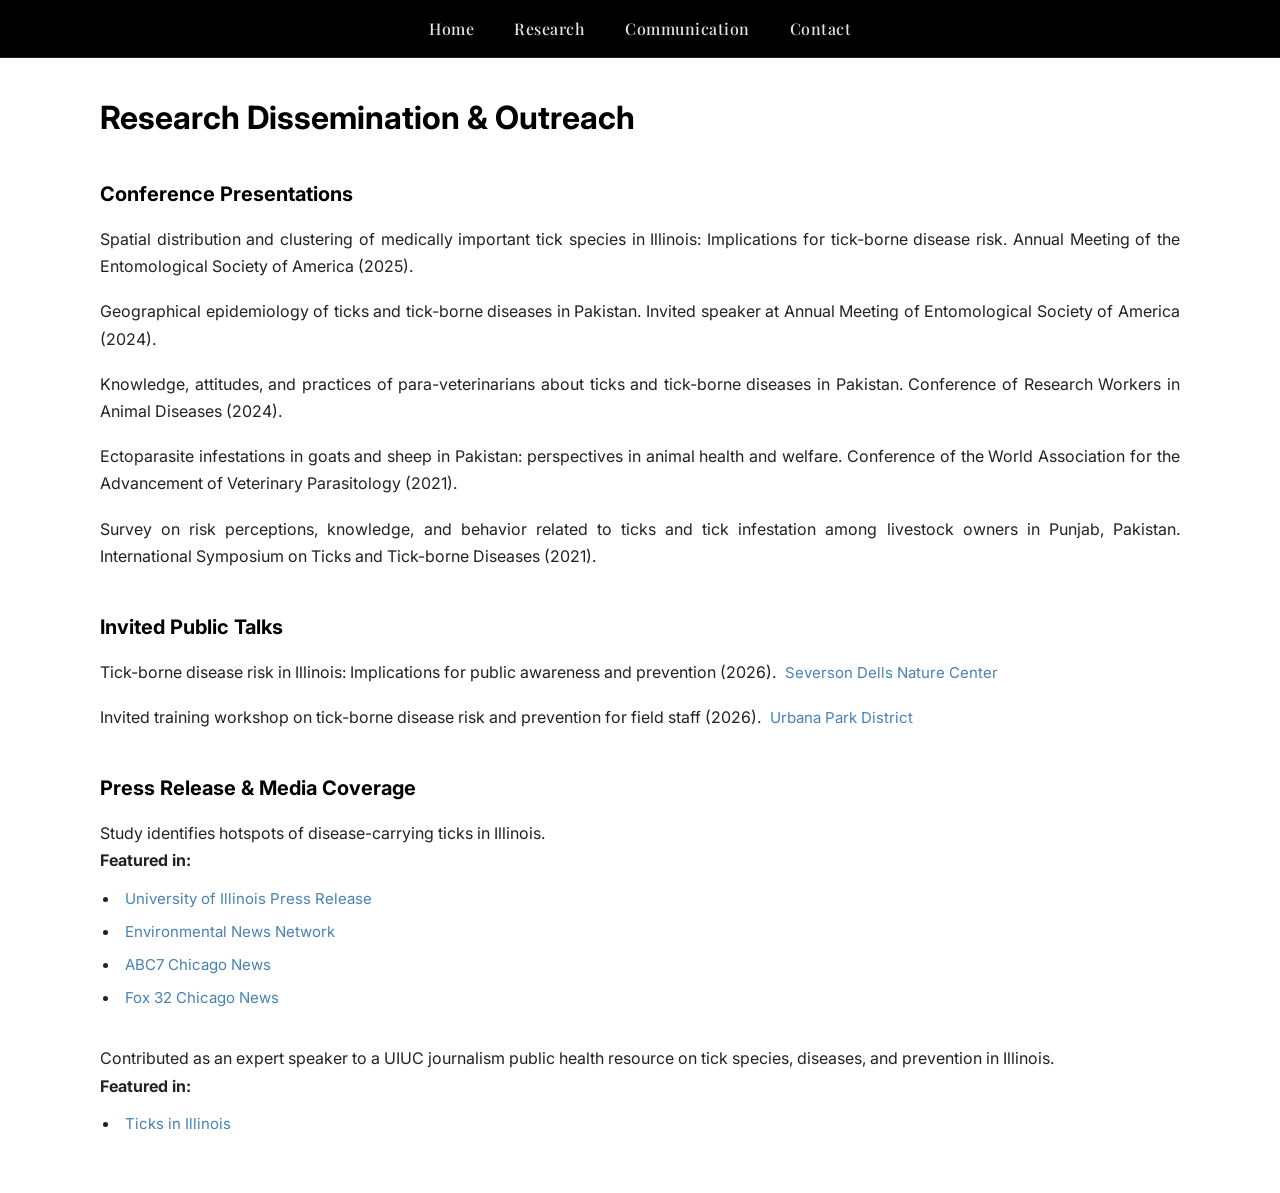
==== communication.html @ c986d8f0 "Add files via upload" ====
<!DOCTYPE html>
<html lang="en">
<head>
  <meta charset="UTF-8">
  <meta name="viewport" content="width=device-width, initial-scale=1.0">
  <title>Communication - Abrar Hussain</title>

  <link rel="stylesheet" href="style.css">

  <!-- Inter Font -->
  <link href="https://fonts.googleapis.com/css2?family=Inter:wght@300;400;600;700&display=swap" rel="stylesheet">
  
  
  <!-- Google tag (gtag.js) -->
<script async src="https://www.googletagmanager.com/gtag/js?id=G-HXXHR2ET06"></script>
<script>
  window.dataLayer = window.dataLayer || [];
  function gtag(){dataLayer.push(arguments);}
  gtag('js', new Date());

  gtag('config', 'G-HXXHR2ET06');
</script>

</head>

<body>

<header>
  <nav>
    <a href="index.html">Home</a>
    <a href="research.html">Research</a>
    <a href="communication.html">Communication</a>
    <a href="contact.html">Contact</a>
  </nav>
</header>

<main class="content-page communication-page">

 <h1>Research Dissemination & Outreach</h1> 

  <!-- CONFERENCE PRESENTATIONS -->
  <h2>Conference Presentations</h2>

  <div class="paper-list">

    <div class="paper-item">
      <p>
        Spatial distribution and clustering of medically important tick species in Illinois: Implications for tick-borne disease risk. 
        Annual Meeting of the Entomological Society of America (2025).
      </p>
    </div>

    <div class="paper-item">
      <p>
        Geographical epidemiology of ticks and tick-borne diseases in Pakistan. 
        Invited speaker at Annual Meeting of Entomological Society of America (2024).
      </p>
    </div>

    <div class="paper-item">
      <p>
        Knowledge, attitudes, and practices of para-veterinarians about ticks and tick-borne diseases in Pakistan. 
        Conference of Research Workers in Animal Diseases (2024).
      </p>
    </div>

    <div class="paper-item">
      <p>
        Ectoparasite infestations in goats and sheep in Pakistan: perspectives in animal health and welfare. 
        Conference of the World Association for the Advancement of Veterinary Parasitology (2021).
      </p>
    </div>

    <div class="paper-item">
      <p>
        Survey on risk perceptions, knowledge, and behavior related to ticks and tick infestation among livestock owners in Punjab, Pakistan. 
        International Symposium on Ticks and Tick-borne Diseases (2021).
      </p>
    </div>

  </div>

<!-- INVITED PUBLIC TALKS -->
<h2>Invited Public Talks</h2>
<div class="paper-list">
  <div class="paper-item">
    <p>
      Tick-borne disease risk in Illinois: Implications for public awareness and prevention (2026). 
      <a href="https://www.seversondells.com" target="_blank">Severson Dells Nature Center</a> 
    </p>
  </div>
  <div class="paper-item">
    <p>
      Invited training workshop on tick-borne disease risk and prevention for field staff (2026). 
      <a href="https://www.urbanaparks.org" target="_blank">Urbana Park District</a>
    </p>
  </div>
</div>

 <!-- PRESS RELEASE & MEDIA -->
  <h2>Press Release & Media Coverage</h2>
  <div class="paper-list">
    <div class="paper-item">
      <p>
        Study identifies hotspots of disease-carrying ticks in Illinois.
      </p>
      <p><strong>Featured in:</strong></p>
      <ul class="media-list">
        <li>
          <a href="https://news.illinois.edu/study-identifies-hotspots-of-disease-carrying-ticks-in-illinois" target="_blank">
            University of Illinois Press Release
          </a>
        </li>
        <li>
          <a href="https://www.enn.com/articles/77183-study-identifies-hotspots-of-disease-carrying-ticks-in-illinois" target="_blank">
            Environmental News Network
          </a>
        </li>
        <li>
          <a href="https://abc7chicago.com/videoClip/17867381" target="_blank">
            ABC7 Chicago News
          </a>
        </li>
        <li>
          <a href="https://www.fox32chicago.com/video/1712521" target="_blank">
            Fox 32 Chicago News
          </a>
        </li>
      </ul>
    </div>

    <div class="paper-item">
      <p>
     Contributed as an expert speaker to a UIUC journalism public health resource on tick species, diseases, and prevention in Illinois.     
     </p>
      <p><strong>Featured in:</strong></p>
      <ul class="media-list">
        <li>
          <a href="https://ticksinillinois.web.illinois.edu/" target="_blank">
            Ticks in Illinois
          </a>
        </li>
      </ul>
    </div>

  </div>
</main>
</body>
</html>
---- style.css ----
@import url('https://fonts.googleapis.com/css2?family=Playfair+Display:wght@500;600&display=swap');


body {
  font-family: 'Inter', sans-serif;  
    margin: 0;
  background-color: white;
  color: #222;

  -webkit-font-smoothing: antialiased;
  -moz-osx-font-smoothing: grayscale;
}

/* HEADER */
header {
  background-color: #000;  
  padding: 18px 0;
  border-bottom: 1px solid #222;   
  
}

nav {
  text-align: center;
}

nav a {
  font-family: 'Playfair Display', serif;
  font-size: 16px;
  font-weight: 500;
  letter-spacing: 0.5px;
  text-transform: none;
  color: #e5e5e5;   
  text-decoration: none;
  margin: 0 18px;
}


nav a:hover {
  color: #ffffff;
  border-bottom: 2px solid #bbbbbb;
  padding-bottom: 4px;
}



/* MAIN LAYOUT */
.home-layout {
  max-width: 1100px;
  margin: 0 auto;
  padding: 40px 30px;
  display: flex;
  gap: 60px;
  align-items: flex-start;
}

/* LEFT SIDE */
.sidebar {
  width: 220px;
}

.profile-photo {
  width: 180px;   
  height: auto;
  display: block;
  margin-bottom: 25px;
}

/* LINKS */
.link-group {
  display: flex;
  flex-direction: column;
  gap: 18px;
}

.icon-row {
  display: flex;
  align-items: center;
  gap: 10px;
}

.icon {
  width: 20px;
  height: 20px;
}

.text-link {
  color: #222;
  text-decoration: none;
  font-size: 14px;
}

.text-link:hover {
  color: #4682b4;
  text-decoration: underline;
}

/* RIGHT SIDE */
.main-content {
  flex: 1;
}

.main-content h1 {
  font-size: 50px;
  font-weight: 700;
  margin: 0;
  color: #000;
  letter-spacing: -0.5px;   
}

.subtitle {
  font-size: 20px;
  margin-top: 12px;
  margin-bottom: 40px;
  color: #555;
  font-weight: 400;
}

.intro-text {
  margin-top: 10px;
  margin-bottom: 25px;
}

.intro-text p {
  font-size: 16px;
  line-height: 1.75;   
  max-width: 650px;
  margin: 0;
}

/* RESEARCH INTERESTS */
.research-interests {
  margin-top: 80px;
}

.research-interests h2 {
  font-size: 30px;    
  font-weight: 700;
  margin-bottom: 15px;
  color: #000;
}

.research-interests ul {
  padding-left: 20px;
  margin: 0;
}

.research-interests li {
  font-size: 16px;
  margin-bottom: 8px;
}

/* AFFILIATION SECTION */
.affiliation {
  margin-top: 160px;  
  display: flex;
  align-items: center;
  gap: 6px;            
  margin-left: -20px;  
}

.affiliation-icon {
  width: 90px;         
  height: 90px;
  display: block;
}

.affiliation-text p {
  margin: 2px 0;
  font-size: 18px;
  color: #444;
}

/* MOBILE */
@media (max-width: 900px) {
  .home-layout {
    flex-direction: column;
  }

  .profile-photo {
    width: 180px;
  }

  .main-content h1 {
    font-size: 40px;
  }

  .subtitle {
    font-size: 18px;
  }

  .intro-text p {
    font-size: 15px;
  }
}













/* RESEARCH PAGE */
.content-page {
  max-width: 1100px;
  margin: 0 auto;
  padding: 40px 100px;  
  font-family: 'Inter', sans-serif;
}


.content-page h1 {
  font-size: 40px;
  font-weight: 700;
  margin: 0 0 30px 0;
  color: #000;
}

.content-page h2 {
  font-size: 20px;
  font-weight: 700;
  margin-top: 60px;     
  margin-bottom: 20px;
}


.paper-list {
  display: flex;
  flex-direction: column;
  gap: 18px;
}

.paper-item p {
  font-size: 16px;
  line-height: 1.7;
  margin: 0;
  color: #222;
  text-align: justify;
  text-justify: inter-word;
}

.paper-item em {
  font-style: italic;
}

.paper-item a {
  color: #4682b4;
  text-decoration: none;
  font-size: 15px;
  margin-left: 5px;
}

.paper-item a:hover {
  text-decoration: underline;
}







/* COMMUNICATION PAGE (separate control) */
.communication-page h1 {
  font-size: 32px;
  font-weight: 700;
  margin: 0 0 30px 0;
  color: #000;
}

.communication-page h2 {
  font-size: 20px;
  font-weight: 700;
  margin-top: 45px;
  margin-bottom: 20px;
  color: #000;
}

.communication-page p,
.communication-page li {
  font-size: 16px;
  line-height: 1.7;   
  color: #222;
}

.communication-page .paper-item p {
  text-align: justify;
  text-justify: inter-word;
  margin: 0;
}

.communication-page .paper-list {
  display: flex;
  flex-direction: column;
  gap: 18px;   /* same as research */
}

.communication-page .media-list {
  margin-top: 10px;
  padding-left: 20px;
}

.communication-page .media-list li {
  margin-bottom: 6px;
}

.communication-page .media-list a {
  color: #4682b4;
  text-decoration: none;
}

.communication-page .media-list a:hover {
  text-decoration: underline;
}









/* CONTACT PAGE */
.contact-page h1 {
  font-size: 32px;
  font-weight: 700;
  margin-bottom: 30px;
  font-family: 'Inter', sans-serif;
}

.contact-layout {
  display: flex;
  gap: 80px;
  align-items: flex-start;
}

.contact-form-section {
  flex: 1;
  max-width: 420px;
}

.required-note {
  font-size: 14px;
  color: #555;
  margin-bottom: 25px;
  font-style: italic;
}

.required-note span,
.contact-form label span {
  color: red;
}

.contact-form {
  display: flex;
  flex-direction: column;
}

.contact-form label {
  font-size: 16px;
  margin-bottom: 8px;
}

.name-row {
  display: flex;
  gap: 20px;
  margin-bottom: 25px;
}

.contact-form input,
.contact-form textarea {
  font-family: 'Inter', sans-serif;
  font-size: 15px;
  padding: 10px;
  border: 1px solid #bbb;
  margin-bottom: 25px;
  width: 100%;
  box-sizing: border-box;
}

.contact-form textarea {
  resize: vertical;
  min-height: 150px;
}

.contact-form button {
  width: 110px;
  padding: 12px;
  background-color: #2f3e56;
  color: white;
  border: none;
  text-transform: uppercase;
  font-size: 14px;
  font-weight: 700;
  cursor: pointer;
}

.contact-form button:hover {
  background-color: #4682b4;
}

.contact-map-section {
  flex: 1;
  max-width: 400px;
  margin-top: 80px;  
}

.contact-map {
  width: 100%;
  height: 400px;
  border: none;
}

/* MOBILE */
@media (max-width: 900px) {
  .contact-layout {
    flex-direction: column;
  }

  .name-row {
    flex-direction: column;
  }
}
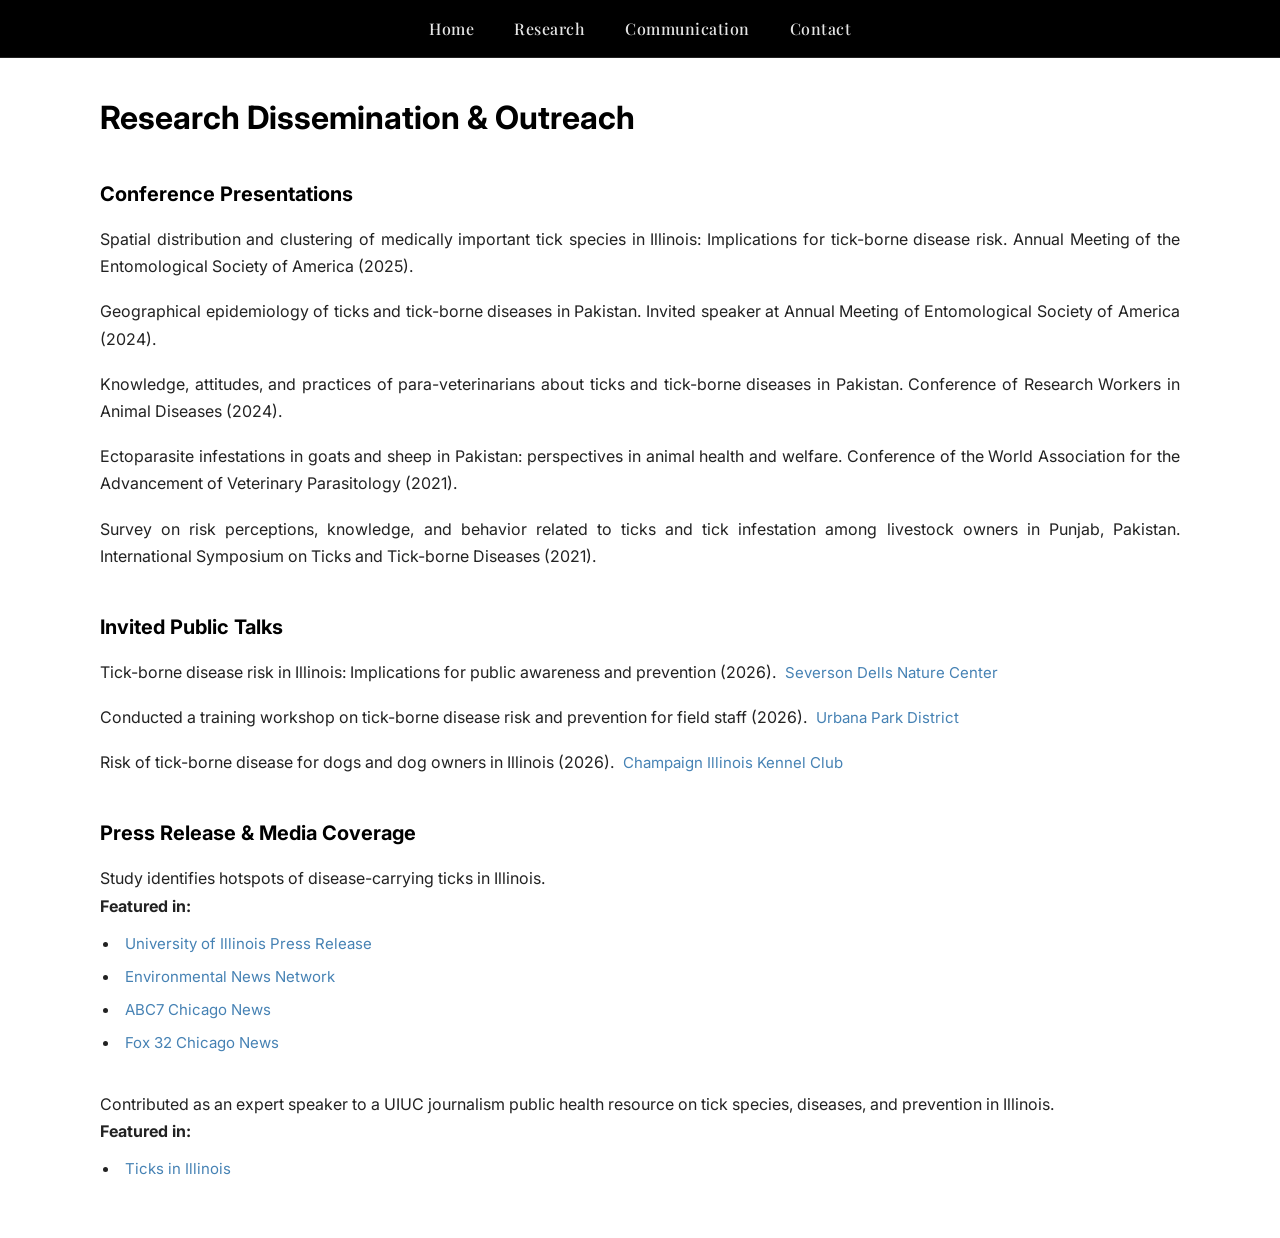
==== commit 0f25a86b: "Add files via upload" ====
--- a/communication.html
+++ b/communication.html
@@ -91,8 +91,14 @@
   </div>
   <div class="paper-item">
     <p>
-      Invited training workshop on tick-borne disease risk and prevention for field staff (2026). 
+      Conducted a training workshop on tick-borne disease risk and prevention for field staff (2026). 
       <a href="https://www.urbanaparks.org" target="_blank">Urbana Park District</a>
+    </p>
+  </div>
+  <div class="paper-item">
+    <p>
+      Risk of tick-borne disease for dogs and dog owners in Illinois (2026). 
+      <a href="https://www.champaignillinoiskc.com" target="_blank">Champaign Illinois Kennel Club</a>
     </p>
   </div>
 </div>
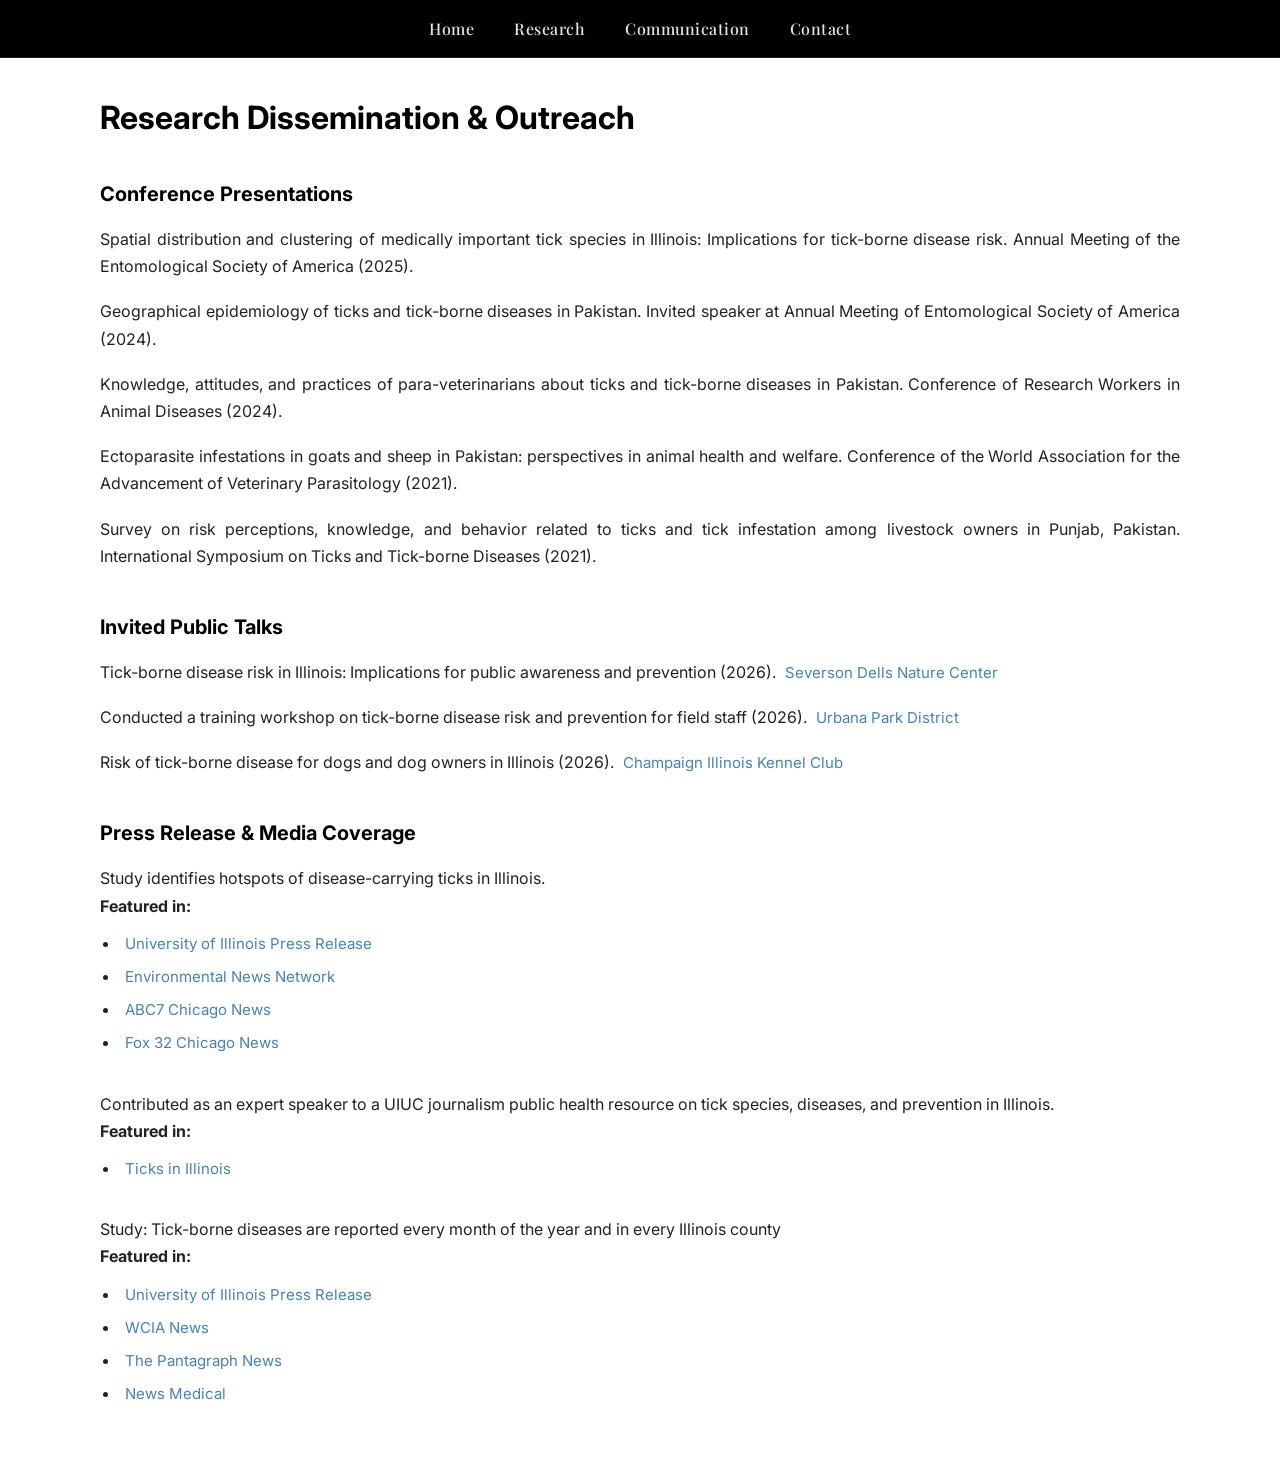
==== commit dfb06eac: "Add files via upload" ====
--- a/communication.html
+++ b/communication.html
@@ -149,6 +149,37 @@
       </ul>
     </div>
 
+<div class="paper-item">
+      <p>
+     Study: Tick-borne diseases are reported every month of the year and in every Illinois county     
+     </p>
+      <p><strong>Featured in:</strong></p>
+      <ul class="media-list">
+        <li>
+          <a href="https://news.illinois.edu/study-tick-borne-diseases-reported-every-month-of-the-year-and-in-every-illinois-county" target="_blank">
+             University of Illinois Press Release
+          </a>
+        </li>
+        <li>
+          <a href="https://www.wcia.com/news/champaign-county/tickborne-diseases-reported-every-month-in-every-illinois-county-u-of-i-study" target="_blank">
+             WCIA News
+          </a>
+        </li>
+        <li>
+          <a href="https://pantagraph.com/news/community/article_526b91f5-3553-5934-86b1-2b7de5683318.html" target="_blank">
+             The Pantagraph News
+          </a>
+        </li>
+        <li>
+          <a href="https://www.news-medical.net/news/20250922/Study-maps-distribution-of-disease-carrying-ticks-across-Illinois.aspx" target="_blank">
+             News Medical
+          </a>
+        </li>
+
+      </ul>
+    </div>
+
+
   </div>
 </main>
 </body>
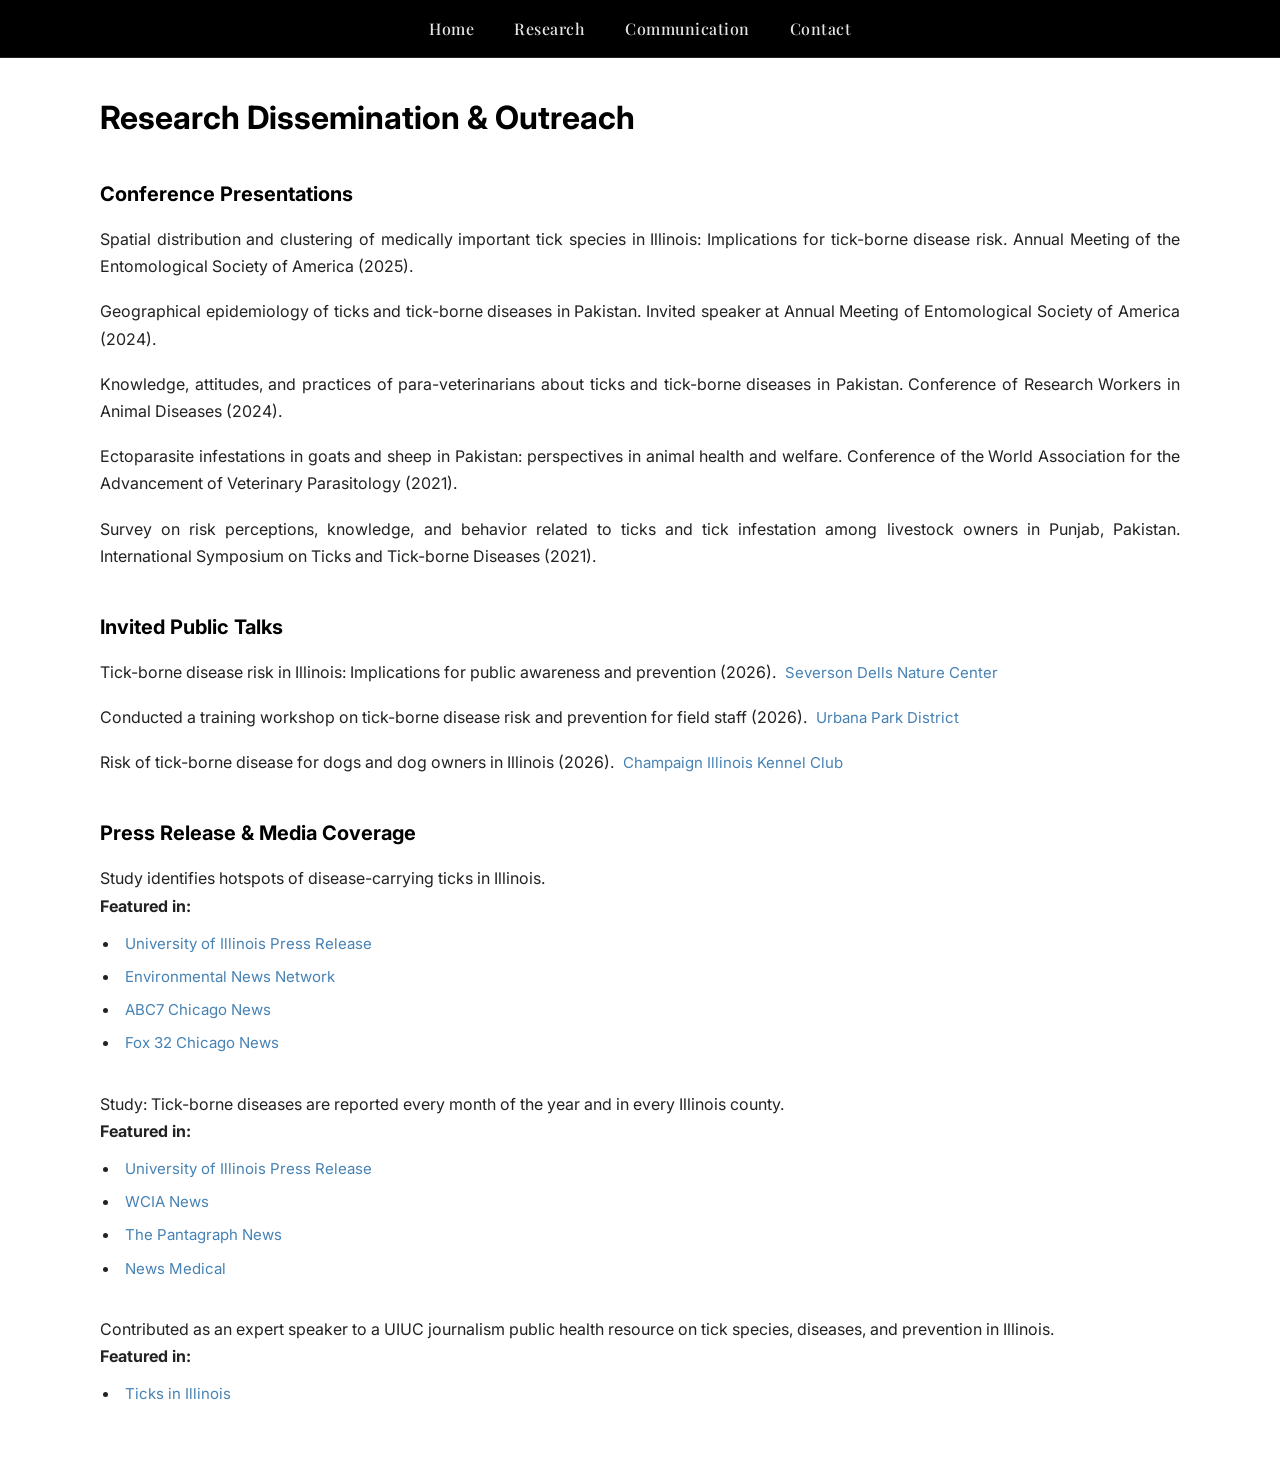
==== commit c2895a9e: "Add files via upload" ====
--- a/communication.html
+++ b/communication.html
@@ -135,23 +135,10 @@
       </ul>
     </div>
 
-    <div class="paper-item">
-      <p>
-     Contributed as an expert speaker to a UIUC journalism public health resource on tick species, diseases, and prevention in Illinois.     
-     </p>
-      <p><strong>Featured in:</strong></p>
-      <ul class="media-list">
-        <li>
-          <a href="https://ticksinillinois.web.illinois.edu/" target="_blank">
-            Ticks in Illinois
-          </a>
-        </li>
-      </ul>
-    </div>
 
 <div class="paper-item">
       <p>
-     Study: Tick-borne diseases are reported every month of the year and in every Illinois county     
+     Study: Tick-borne diseases are reported every month of the year and in every Illinois county.     
      </p>
       <p><strong>Featured in:</strong></p>
       <ul class="media-list">
@@ -179,6 +166,20 @@
       </ul>
     </div>
 
+<div class="paper-item">
+      <p>
+     Contributed as an expert speaker to a UIUC journalism public health resource on tick species, diseases, and prevention in Illinois.     
+     </p>
+      <p><strong>Featured in:</strong></p>
+      <ul class="media-list">
+        <li>
+          <a href="https://ticksinillinois.web.illinois.edu/" target="_blank">
+            Ticks in Illinois
+          </a>
+        </li>
+      </ul>
+    </div>
+
 
   </div>
 </main>
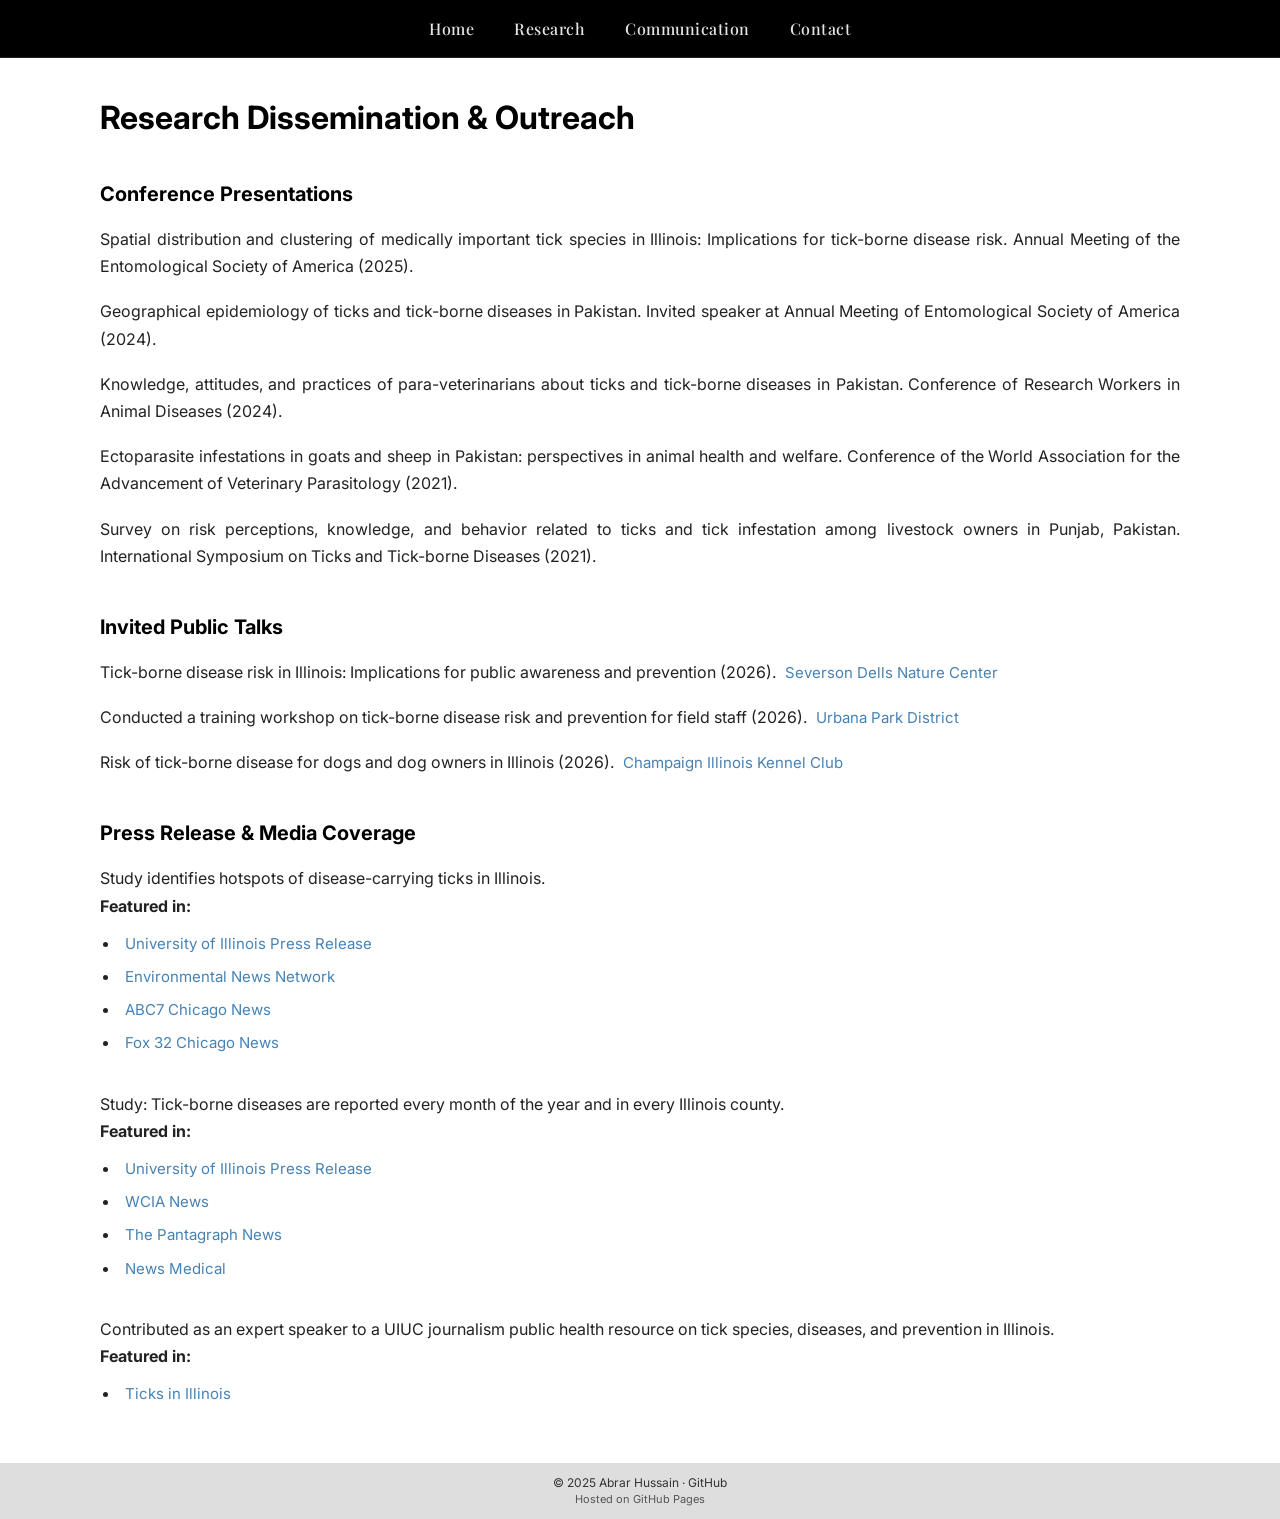
==== commit 17d01bf2: "updated" ====
--- a/communication.html
+++ b/communication.html
@@ -183,5 +183,22 @@
 
   </div>
 </main>
+
+
+
+<!-- WEBSITE FOOTER -->
+<footer class="site-footer">
+  <div class="footer-content">
+    <p>
+      © 2025 Abrar Hussain ·
+      <a href="https://github.com/abrarhussain95"
+         target="_blank" rel="noopener noreferrer">GitHub</a>
+    </p>
+    <small>Hosted on GitHub Pages</small>
+  </div>
+</footer>
+
+
+
 </body>
 </html>
--- a/style.css
+++ b/style.css
@@ -59,11 +59,15 @@
   width: 220px;
 }
 
+/* CIRCULAR PROFILE PHOTO */
 .profile-photo {
-  width: 180px;   
-  height: auto;
+  width: 180px;
+  height: 180px;
   display: block;
   margin-bottom: 25px;
+  border-radius: 50%;
+  object-fit: cover;
+  object-position: center 20%;
 }
 
 /* LINKS */
@@ -427,4 +431,70 @@
   .name-row {
     flex-direction: column;
   }
+}
+
+
+
+/* =========================
+   WEBSITE FOOTER
+   ========================= */
+
+.site-footer {
+  background-color: #DEDEDE;
+  color: #333333;
+  height: 56px;
+  box-sizing: border-box;
+  padding: 5px 15px;
+  margin-top: 60px;
+  display: flex;
+  align-items: center;
+  justify-content: center;
+  text-align: center;
+}
+
+.footer-content {
+  text-align: center;
+}
+
+.footer-content p {
+  font-size: 12px;
+  line-height: 1.2;
+  margin: 0 0 3px;
+}
+
+.footer-content small {
+  display: block;
+  font-size: 11px;
+  line-height: 1.2;
+  color: #555555;
+}
+
+.footer-content a {
+  color: #333333;
+  text-decoration: none;
+}
+
+.footer-content a:hover {
+  color: #111111;
+  text-decoration: underline;
+}
+
+
+
+/* KEEP FOOTER AT BOTTOM OF WINDOW */
+
+html, body {
+  margin: 0;
+  padding: 0;
+  min-height: 100%;
+}
+
+body {
+  min-height: 100vh;
+  display: flex;
+  flex-direction: column;
+}
+
+.site-footer {
+  margin-top: auto;
 }
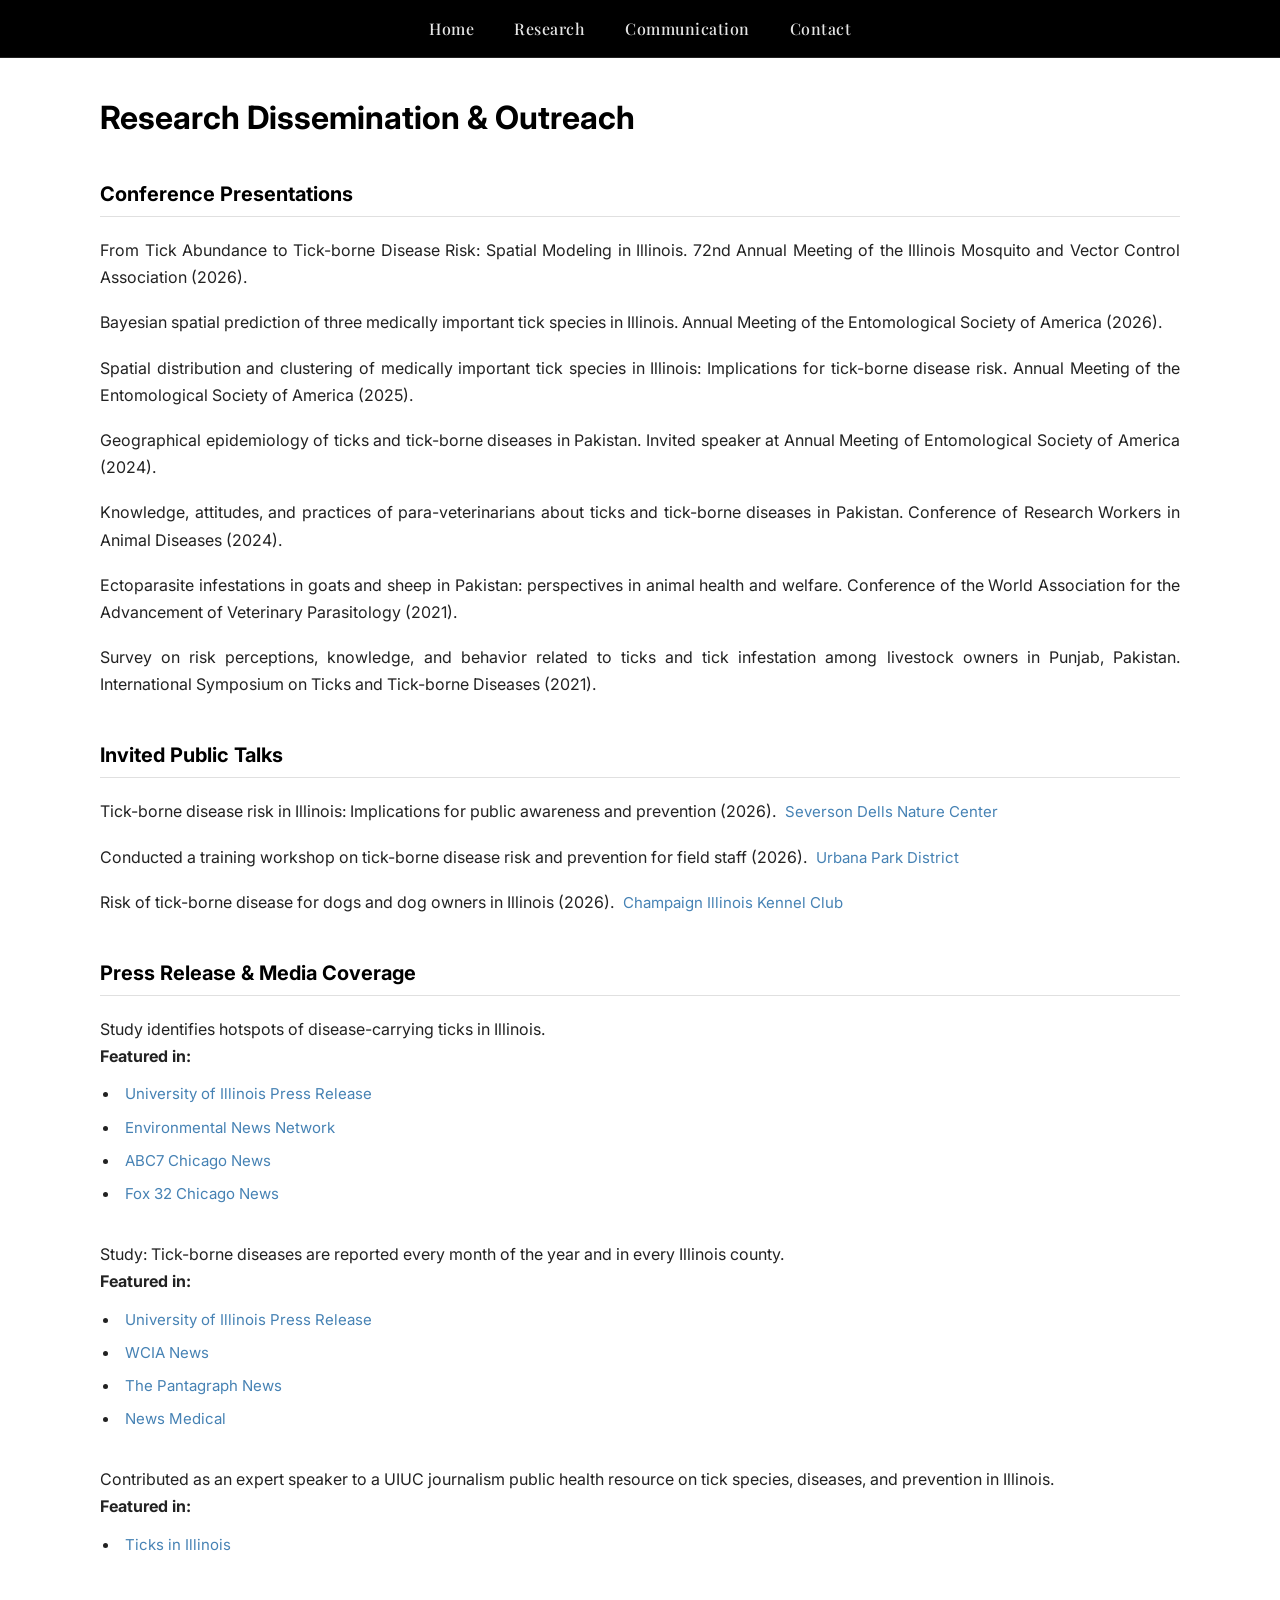
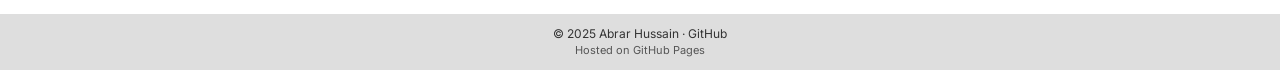
==== commit 688eb0d5: "Update communication.html" ====
--- a/communication.html
+++ b/communication.html
@@ -45,7 +45,21 @@
 
     <div class="paper-item">
       <p>
-        Spatial distribution and clustering of medically important tick species in Illinois: Implications for tick-borne disease risk. 
+        From Tick Abundance to Tick-borne Disease Risk: Spatial Modeling in Illinois.
+        72nd Annual Meeting of the Illinois Mosquito and Vector Control Association (2026).
+      </p>
+    </div>
+
+    <div class="paper-item">
+      <p>
+        Bayesian spatial prediction of three medically important tick species in Illinois.
+        Annual Meeting of the Entomological Society of America (2026).
+      </p>
+    </div>
+
+    <div class="paper-item">
+      <p>
+        Spatial distribution and clustering of medically important tick species in Illinois: Implications for tick-borne disease risk.
         Annual Meeting of the Entomological Society of America (2025).
       </p>
     </div>
@@ -201,4 +215,4 @@
 
 
 </body>
-</html>+</html>
--- a/style.css
+++ b/style.css
@@ -1,500 +1,553 @@
-
-@import url('https://fonts.googleapis.com/css2?family=Playfair+Display:wght@500;600&display=swap');
-
-
-body {
-  font-family: 'Inter', sans-serif;  
-    margin: 0;
-  background-color: white;
-  color: #222;
-
-  -webkit-font-smoothing: antialiased;
-  -moz-osx-font-smoothing: grayscale;
-}
-
-/* HEADER */
-header {
-  background-color: #000;  
-  padding: 18px 0;
-  border-bottom: 1px solid #222;   
-  
-}
-
-nav {
-  text-align: center;
-}
-
-nav a {
-  font-family: 'Playfair Display', serif;
-  font-size: 16px;
-  font-weight: 500;
-  letter-spacing: 0.5px;
-  text-transform: none;
-  color: #e5e5e5;   
-  text-decoration: none;
-  margin: 0 18px;
-}
-
-
-nav a:hover {
-  color: #ffffff;
-  border-bottom: 2px solid #bbbbbb;
-  padding-bottom: 4px;
-}
-
-
-
-/* MAIN LAYOUT */
-.home-layout {
-  max-width: 1100px;
-  margin: 0 auto;
-  padding: 40px 30px;
-  display: flex;
-  gap: 60px;
-  align-items: flex-start;
-}
-
-/* LEFT SIDE */
-.sidebar {
-  width: 220px;
-}
-
-/* CIRCULAR PROFILE PHOTO */
-.profile-photo {
-  width: 180px;
-  height: 180px;
-  display: block;
-  margin-bottom: 25px;
-  border-radius: 50%;
-  object-fit: cover;
-  object-position: center 20%;
-}
-
-/* LINKS */
-.link-group {
-  display: flex;
-  flex-direction: column;
-  gap: 18px;
-}
-
-.icon-row {
-  display: flex;
-  align-items: center;
-  gap: 10px;
-}
-
-.icon {
-  width: 20px;
-  height: 20px;
-}
-
-.text-link {
-  color: #222;
-  text-decoration: none;
-  font-size: 14px;
-}
-
-.text-link:hover {
-  color: #4682b4;
-  text-decoration: underline;
-}
-
-/* RIGHT SIDE */
-.main-content {
-  flex: 1;
-}
-
-.main-content h1 {
-  font-size: 50px;
-  font-weight: 700;
-  margin: 0;
-  color: #000;
-  letter-spacing: -0.5px;   
-}
-
-.subtitle {
-  font-size: 20px;
-  margin-top: 12px;
-  margin-bottom: 40px;
-  color: #555;
-  font-weight: 400;
-}
-
-.intro-text {
-  margin-top: 10px;
-  margin-bottom: 25px;
-}
-
-.intro-text p {
-  font-size: 16px;
-  line-height: 1.75;   
-  max-width: 650px;
-  margin: 0;
-}
-
-/* RESEARCH INTERESTS */
-.research-interests {
-  margin-top: 80px;
-}
-
-.research-interests h2 {
-  font-size: 30px;    
-  font-weight: 700;
-  margin-bottom: 15px;
-  color: #000;
-}
-
-.research-interests ul {
-  padding-left: 20px;
-  margin: 0;
-}
-
-.research-interests li {
-  font-size: 16px;
-  margin-bottom: 8px;
-}
-
-/* AFFILIATION SECTION */
-.affiliation {
-  margin-top: 160px;  
-  display: flex;
-  align-items: center;
-  gap: 6px;            
-  margin-left: -20px;  
-}
-
-.affiliation-icon {
-  width: 90px;         
-  height: 90px;
-  display: block;
-}
-
-.affiliation-text p {
-  margin: 2px 0;
-  font-size: 18px;
-  color: #444;
-}
-
-/* MOBILE */
-@media (max-width: 900px) {
-  .home-layout {
-    flex-direction: column;
-  }
-
-  .profile-photo {
-    width: 180px;
-  }
-
-  .main-content h1 {
-    font-size: 40px;
-  }
-
-  .subtitle {
-    font-size: 18px;
-  }
-
-  .intro-text p {
-    font-size: 15px;
-  }
-}
-
-
-
-
-
-
-
-
-
-
-
-
-
-/* RESEARCH PAGE */
-.content-page {
-  max-width: 1100px;
-  margin: 0 auto;
-  padding: 40px 100px;  
-  font-family: 'Inter', sans-serif;
-}
-
-
-.content-page h1 {
-  font-size: 40px;
-  font-weight: 700;
-  margin: 0 0 30px 0;
-  color: #000;
-}
-
-.content-page h2 {
-  font-size: 20px;
-  font-weight: 700;
-  margin-top: 60px;     
-  margin-bottom: 20px;
-}
-
-
-.paper-list {
-  display: flex;
-  flex-direction: column;
-  gap: 18px;
-}
-
-.paper-item p {
-  font-size: 16px;
-  line-height: 1.7;
-  margin: 0;
-  color: #222;
-  text-align: justify;
-  text-justify: inter-word;
-}
-
-.paper-item em {
-  font-style: italic;
-}
-
-.paper-item a {
-  color: #4682b4;
-  text-decoration: none;
-  font-size: 15px;
-  margin-left: 5px;
-}
-
-.paper-item a:hover {
-  text-decoration: underline;
-}
-
-
-
-
-
-
-
-/* COMMUNICATION PAGE (separate control) */
-.communication-page h1 {
-  font-size: 32px;
-  font-weight: 700;
-  margin: 0 0 30px 0;
-  color: #000;
-}
-
-.communication-page h2 {
-  font-size: 20px;
-  font-weight: 700;
-  margin-top: 45px;
-  margin-bottom: 20px;
-  color: #000;
-}
-
-.communication-page p,
-.communication-page li {
-  font-size: 16px;
-  line-height: 1.7;   
-  color: #222;
-}
-
-.communication-page .paper-item p {
-  text-align: justify;
-  text-justify: inter-word;
-  margin: 0;
-}
-
-.communication-page .paper-list {
-  display: flex;
-  flex-direction: column;
-  gap: 18px;   /* same as research */
-}
-
-.communication-page .media-list {
-  margin-top: 10px;
-  padding-left: 20px;
-}
-
-.communication-page .media-list li {
-  margin-bottom: 6px;
-}
-
-.communication-page .media-list a {
-  color: #4682b4;
-  text-decoration: none;
-}
-
-.communication-page .media-list a:hover {
-  text-decoration: underline;
-}
-
-
-
-
-
-
-
-
-
-/* CONTACT PAGE */
-.contact-page h1 {
-  font-size: 32px;
-  font-weight: 700;
-  margin-bottom: 30px;
-  font-family: 'Inter', sans-serif;
-}
-
-.contact-layout {
-  display: flex;
-  gap: 80px;
-  align-items: flex-start;
-}
-
-.contact-form-section {
-  flex: 1;
-  max-width: 420px;
-}
-
-.required-note {
-  font-size: 14px;
-  color: #555;
-  margin-bottom: 25px;
-  font-style: italic;
-}
-
-.required-note span,
-.contact-form label span {
-  color: red;
-}
-
-.contact-form {
-  display: flex;
-  flex-direction: column;
-}
-
-.contact-form label {
-  font-size: 16px;
-  margin-bottom: 8px;
-}
-
-.name-row {
-  display: flex;
-  gap: 20px;
-  margin-bottom: 25px;
-}
-
-.contact-form input,
-.contact-form textarea {
-  font-family: 'Inter', sans-serif;
-  font-size: 15px;
-  padding: 10px;
-  border: 1px solid #bbb;
-  margin-bottom: 25px;
-  width: 100%;
-  box-sizing: border-box;
-}
-
-.contact-form textarea {
-  resize: vertical;
-  min-height: 150px;
-}
-
-.contact-form button {
-  width: 110px;
-  padding: 12px;
-  background-color: #2f3e56;
-  color: white;
-  border: none;
-  text-transform: uppercase;
-  font-size: 14px;
-  font-weight: 700;
-  cursor: pointer;
-}
-
-.contact-form button:hover {
-  background-color: #4682b4;
-}
-
-.contact-map-section {
-  flex: 1;
-  max-width: 400px;
-  margin-top: 80px;  
-}
-
-.contact-map {
-  width: 100%;
-  height: 400px;
-  border: none;
-}
-
-/* MOBILE */
-@media (max-width: 900px) {
-  .contact-layout {
-    flex-direction: column;
-  }
-
-  .name-row {
-    flex-direction: column;
-  }
-}
-
-
-
-/* =========================
-   WEBSITE FOOTER
-   ========================= */
-
-.site-footer {
-  background-color: #DEDEDE;
-  color: #333333;
-  height: 56px;
-  box-sizing: border-box;
-  padding: 5px 15px;
-  margin-top: 60px;
-  display: flex;
-  align-items: center;
-  justify-content: center;
-  text-align: center;
-}
-
-.footer-content {
-  text-align: center;
-}
-
-.footer-content p {
-  font-size: 12px;
-  line-height: 1.2;
-  margin: 0 0 3px;
-}
-
-.footer-content small {
-  display: block;
-  font-size: 11px;
-  line-height: 1.2;
-  color: #555555;
-}
-
-.footer-content a {
-  color: #333333;
-  text-decoration: none;
-}
-
-.footer-content a:hover {
-  color: #111111;
-  text-decoration: underline;
-}
-
-
-
-/* KEEP FOOTER AT BOTTOM OF WINDOW */
-
-html, body {
-  margin: 0;
-  padding: 0;
-  min-height: 100%;
-}
-
-body {
-  min-height: 100vh;
-  display: flex;
-  flex-direction: column;
-}
-
-.site-footer {
-  margin-top: auto;
+@import url('https://fonts.googleapis.com/css2?family=Playfair+Display:wght@500;600&display=swap');
+
+body {
+  font-family: 'Inter', sans-serif;
+  margin: 0;
+  background-color: white;
+  color: #222;
+  -webkit-font-smoothing: antialiased;
+  -moz-osx-font-smoothing: grayscale;
+}
+
+/* HEADER */
+header {
+  background-color: #000;
+  padding: 18px 0;
+  border-bottom: 1px solid #222;
+}
+
+nav {
+  text-align: center;
+}
+
+nav a {
+  font-family: 'Playfair Display', serif;
+  font-size: 16px;
+  font-weight: 500;
+  letter-spacing: 0.5px;
+  color: #e5e5e5;
+  text-decoration: none;
+  margin: 0 18px;
+}
+
+nav a:hover {
+  color: #ffffff;
+  border-bottom: 2px solid #bbbbbb;
+  padding-bottom: 4px;
+}
+
+/* MAIN LAYOUT */
+.home-layout {
+  max-width: 1100px;
+  margin: 0 auto;
+  padding: 50px 30px;
+  display: flex;
+  gap: 70px;
+  align-items: flex-start;
+}
+
+/* LEFT SIDEBAR */
+.sidebar {
+  width: 260px;
+  flex-shrink: 0;
+}
+
+/* CIRCULAR PROFILE PHOTO */
+.profile-photo {
+  width: 180px;
+  height: 180px;
+  display: block;
+  margin-bottom: 20px;
+  border-radius: 50%;
+  object-fit: cover;
+  object-position: center 20%;
+}
+
+/* NAME & TITLE IN SIDEBAR */
+.sidebar-name {
+  font-family: 'Inter', sans-serif;
+  font-size: 20px;
+  font-weight: 700;
+  color: #000;
+  margin: 0 0 2px 0;
+  line-height: 1.3;
+}
+
+.sidebar-degrees {
+  font-size: 13px;
+  color: #555;
+  font-weight: 400;
+  margin: 0 0 4px 0;
+}
+
+.sidebar-title {
+  font-size: 13px;
+  color: #555;
+  margin: 0 0 14px 0;
+  line-height: 1.5;
+  font-weight: 400;
+}
+
+/* AFFILIATION IN SIDEBAR */
+.sidebar-affiliation {
+  margin-bottom: 22px;
+  padding-bottom: 22px;
+  border-bottom: 1px solid #e0e0e0;
+}
+
+.sidebar-affiliation p {
+  font-size: 13px;
+  color: #444;
+  margin: 2px 0;
+  line-height: 1.5;
+}
+
+/* LINKS */
+.link-group {
+  display: flex;
+  flex-direction: column;
+  gap: 12px;
+}
+
+.icon-row {
+  display: flex;
+  align-items: center;
+  gap: 10px;
+}
+
+.icon {
+  width: 18px;
+  height: 18px;
+  flex-shrink: 0;
+}
+
+.text-link {
+  color: #333;
+  text-decoration: none;
+  font-size: 13px;
+}
+
+.text-link:hover {
+  color: #4682b4;
+  text-decoration: underline;
+}
+
+/* RIGHT MAIN CONTENT */
+.main-content {
+  flex: 1;
+  min-width: 0;
+}
+
+/* BIO */
+.bio-section {
+  margin-bottom: 55px;
+}
+
+.bio-section p {
+  font-size: 16px;
+  line-height: 1.8;
+  color: #222;
+  margin: 0 0 18px 0;
+  max-width: 660px;
+}
+
+.bio-section p:last-child {
+  margin-bottom: 0;
+}
+
+/* FEATURED RESEARCH */
+.featured-research h2 {
+  font-size: 40px;
+  font-weight: 700;
+  color: #000;
+  margin: 0 0 28px 0;
+  padding-bottom: 0;
+  border-bottom: none;
+  display: block;
+}
+
+.research-card {
+  display: flex;
+  gap: 28px;
+  margin-bottom: 36px;
+  padding-bottom: 36px;
+  border-bottom: 1px solid #e8e8e8;
+  align-items: flex-start;
+}
+
+.research-card:last-child {
+  border-bottom: none;
+  margin-bottom: 0;
+  padding-bottom: 0;
+}
+
+.research-card-text h3 {
+  font-size: 16px;
+  font-weight: 600;
+  color: #000;
+  margin: 0 0 10px 0;
+  line-height: 1.4;
+}
+
+.research-card-text p {
+  font-size: 15px;
+  line-height: 1.75;
+  color: #444;
+  margin: 0 0 12px 0;
+  text-align: justify;
+  text-justify: inter-word;
+}
+
+.pub-link {
+  font-size: 13px;
+  color: #4682b4;
+  text-decoration: none;
+  font-weight: 500;
+}
+
+.pub-link:hover {
+  text-decoration: underline;
+}
+
+.pub-link em {
+  font-style: italic;
+}
+
+/* RESEARCH CARD FIGURES */
+.card-figures {
+  display: flex;
+  gap: 14px;
+  margin: 16px 0 16px 0;
+  flex-wrap: wrap;
+}
+
+.card-fig {
+  flex: 1;
+  min-width: 200px;
+  max-width: 100%;
+}
+
+.card-fig img {
+  width: 100%;
+  height: auto;
+  display: block;
+  border: 1px solid #e8e8e8;
+  border-radius: 3px;
+}
+
+.card-fig figcaption {
+  font-size: 11px;
+  color: #888;
+  margin-top: 5px;
+  line-height: 1.4;
+}
+
+/* MOBILE */
+@media (max-width: 900px) {
+  .home-layout {
+    flex-direction: column;
+    gap: 40px;
+    padding: 30px 20px;
+  }
+
+  .sidebar {
+    width: 100%;
+  }
+
+  .profile-photo {
+    width: 140px;
+    height: 140px;
+  }
+
+  .bio-section p {
+    font-size: 15px;
+    max-width: 100%;
+  }
+}
+
+
+/* ========================= */
+/* RESEARCH PAGE             */
+/* ========================= */
+.content-page {
+  max-width: 1100px;
+  margin: 0 auto;
+  padding: 40px 100px;
+  font-family: 'Inter', sans-serif;
+}
+
+.content-page h1 {
+  font-size: 40px;
+  font-weight: 700;
+  margin: 0 0 30px 0;
+  color: #000;
+}
+
+.content-page h2 {
+  font-size: 20px;
+  font-weight: 700;
+  margin-top: 60px;
+  margin-bottom: 20px;
+  padding-bottom: 10px;
+  border-bottom: 1px solid #e0e0e0;
+}
+
+.paper-list {
+  display: flex;
+  flex-direction: column;
+  gap: 18px;
+}
+
+.paper-item p {
+  font-size: 16px;
+  line-height: 1.7;
+  margin: 0;
+  color: #222;
+  text-align: justify;
+  text-justify: inter-word;
+}
+
+.paper-item em {
+  font-style: italic;
+}
+
+.paper-item a {
+  color: #4682b4;
+  text-decoration: none;
+  font-size: 15px;
+  margin-left: 5px;
+}
+
+.paper-item a:hover {
+  text-decoration: underline;
+}
+
+
+/* ========================= */
+/* COMMUNICATION PAGE        */
+/* ========================= */
+.communication-page h1 {
+  font-size: 32px;
+  font-weight: 700;
+  margin: 0 0 30px 0;
+  color: #000;
+}
+
+.communication-page h2 {
+  font-size: 20px;
+  font-weight: 700;
+  margin-top: 45px;
+  margin-bottom: 20px;
+  color: #000;
+}
+
+.communication-page p,
+.communication-page li {
+  font-size: 16px;
+  line-height: 1.7;
+  color: #222;
+}
+
+.communication-page .paper-item p {
+  text-align: justify;
+  text-justify: inter-word;
+  margin: 0;
+}
+
+.communication-page .paper-list {
+  display: flex;
+  flex-direction: column;
+  gap: 18px;
+}
+
+.communication-page .media-list {
+  margin-top: 10px;
+  padding-left: 20px;
+}
+
+.communication-page .media-list li {
+  margin-bottom: 6px;
+}
+
+.communication-page .media-list a {
+  color: #4682b4;
+  text-decoration: none;
+}
+
+.communication-page .media-list a:hover {
+  text-decoration: underline;
+}
+
+.communication-page h2 {
+  padding-bottom: 10px;
+  border-bottom: 1px solid #e0e0e0;
+}
+
+
+/* ========================= */
+/* CONTACT PAGE              */
+/* ========================= */
+.contact-page h1 {
+  font-size: 32px;
+  font-weight: 700;
+  margin-bottom: 30px;
+  font-family: 'Inter', sans-serif;
+}
+
+.contact-layout {
+  display: flex;
+  gap: 80px;
+  align-items: flex-start;
+}
+
+.contact-form-section {
+  flex: 1;
+  max-width: 420px;
+}
+
+.required-note {
+  font-size: 14px;
+  color: #555;
+  margin-bottom: 25px;
+  font-style: italic;
+}
+
+.required-note span,
+.contact-form label span {
+  color: red;
+}
+
+.contact-form {
+  display: flex;
+  flex-direction: column;
+}
+
+.contact-form label {
+  font-size: 16px;
+  margin-bottom: 8px;
+}
+
+.name-row {
+  display: flex;
+  gap: 20px;
+  margin-bottom: 25px;
+}
+
+.contact-form input,
+.contact-form textarea {
+  font-family: 'Inter', sans-serif;
+  font-size: 15px;
+  padding: 10px;
+  border: 1px solid #bbb;
+  margin-bottom: 25px;
+  width: 100%;
+  box-sizing: border-box;
+}
+
+.contact-form textarea {
+  resize: vertical;
+  min-height: 150px;
+}
+
+.contact-form button {
+  width: 110px;
+  padding: 12px;
+  background-color: #2f3e56;
+  color: white;
+  border: none;
+  text-transform: uppercase;
+  font-size: 14px;
+  font-weight: 700;
+  cursor: pointer;
+}
+
+.contact-form button:hover {
+  background-color: #4682b4;
+}
+
+.contact-map-section {
+  flex: 1;
+  max-width: 400px;
+  margin-top: 80px;
+}
+
+.contact-map {
+  width: 100%;
+  height: 400px;
+  border: none;
+}
+
+@media (max-width: 900px) {
+  .contact-layout {
+    flex-direction: column;
+  }
+
+  .name-row {
+    flex-direction: column;
+  }
+
+  .content-page {
+    padding: 30px 20px;
+  }
+}
+
+
+/* ========================= */
+/* WEBSITE FOOTER            */
+/* ========================= */
+.site-footer {
+  background-color: #DEDEDE;
+  color: #333333;
+  height: 56px;
+  box-sizing: border-box;
+  padding: 5px 15px;
+  margin-top: 60px;
+  display: flex;
+  align-items: center;
+  justify-content: center;
+  text-align: center;
+}
+
+.footer-content {
+  text-align: center;
+}
+
+.footer-content p {
+  font-size: 12px;
+  line-height: 1.2;
+  margin: 0 0 3px;
+}
+
+.footer-content small {
+  display: block;
+  font-size: 11px;
+  line-height: 1.2;
+  color: #555555;
+}
+
+.footer-content a {
+  color: #333333;
+  text-decoration: none;
+}
+
+.footer-content a:hover {
+  color: #111111;
+  text-decoration: underline;
+}
+
+/* KEEP FOOTER AT BOTTOM */
+html, body {
+  margin: 0;
+  padding: 0;
+  min-height: 100%;
+}
+
+body {
+  min-height: 100vh;
+  display: flex;
+  flex-direction: column;
+}
+
+.site-footer {
+  margin-top: auto;
 }
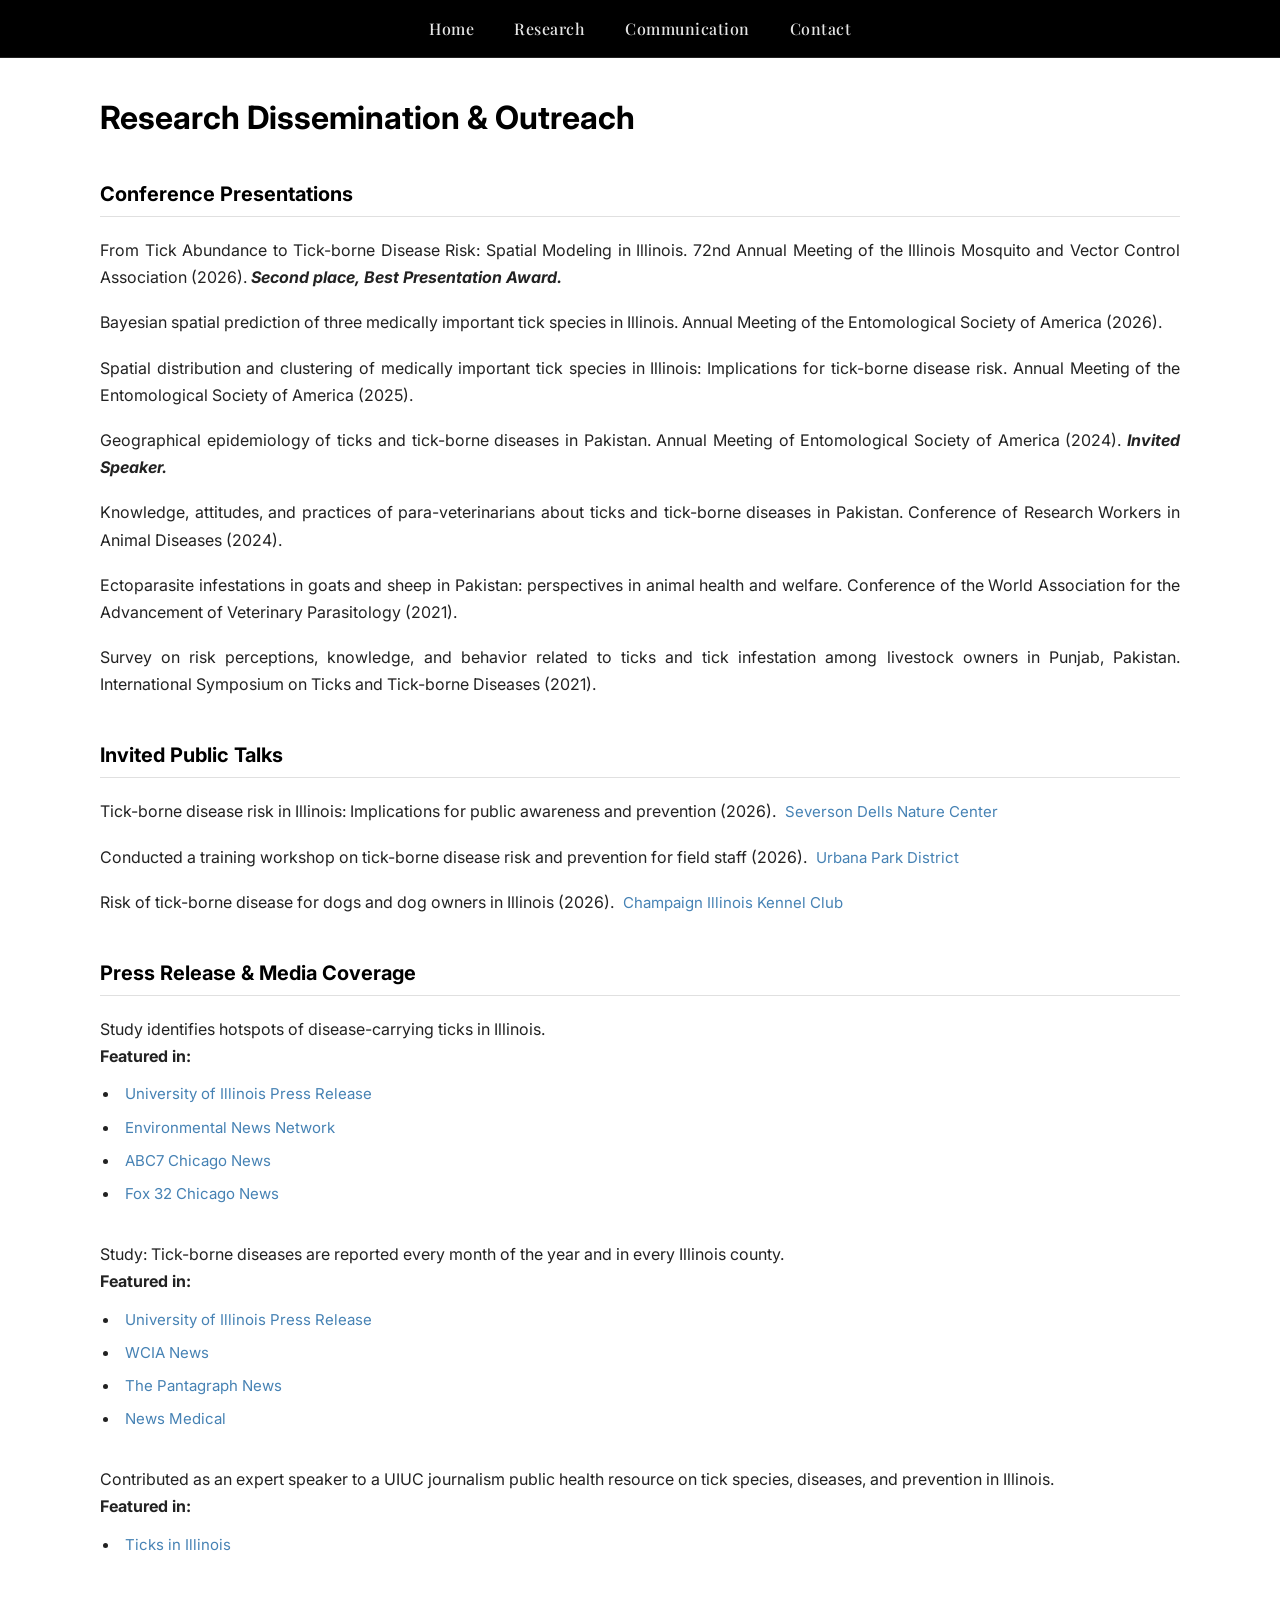
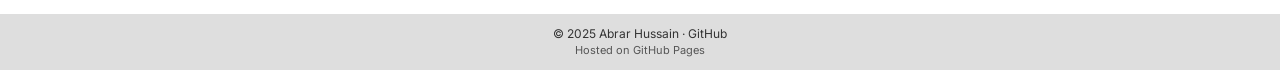
==== commit 64f03320: "Update communication.html" ====
--- a/communication.html
+++ b/communication.html
@@ -44,12 +44,12 @@
   <div class="paper-list">
 
     <div class="paper-item">
-      <p>
-        From Tick Abundance to Tick-borne Disease Risk: Spatial Modeling in Illinois.
-        72nd Annual Meeting of the Illinois Mosquito and Vector Control Association (2026).
-      </p>
-    </div>
-
+    <p>
+	  From Tick Abundance to Tick-borne Disease Risk: Spatial Modeling in Illinois.
+	  72nd Annual Meeting of the Illinois Mosquito and Vector Control Association (2026).
+	  <strong><em>Second place, Best Presentation Award.</em></strong>
+	</p>    
+	</div>
     <div class="paper-item">
       <p>
         Bayesian spatial prediction of three medically important tick species in Illinois.
@@ -65,12 +65,12 @@
     </div>
 
     <div class="paper-item">
-      <p>
-        Geographical epidemiology of ticks and tick-borne diseases in Pakistan. 
-        Invited speaker at Annual Meeting of Entomological Society of America (2024).
-      </p>
-    </div>
-
+	<p>
+	  Geographical epidemiology of ticks and tick-borne diseases in Pakistan.
+	  Annual Meeting of Entomological Society of America (2024).
+	  <strong><em>Invited Speaker.</em></strong>
+	</p>
+    </div>
     <div class="paper-item">
       <p>
         Knowledge, attitudes, and practices of para-veterinarians about ticks and tick-borne diseases in Pakistan. 
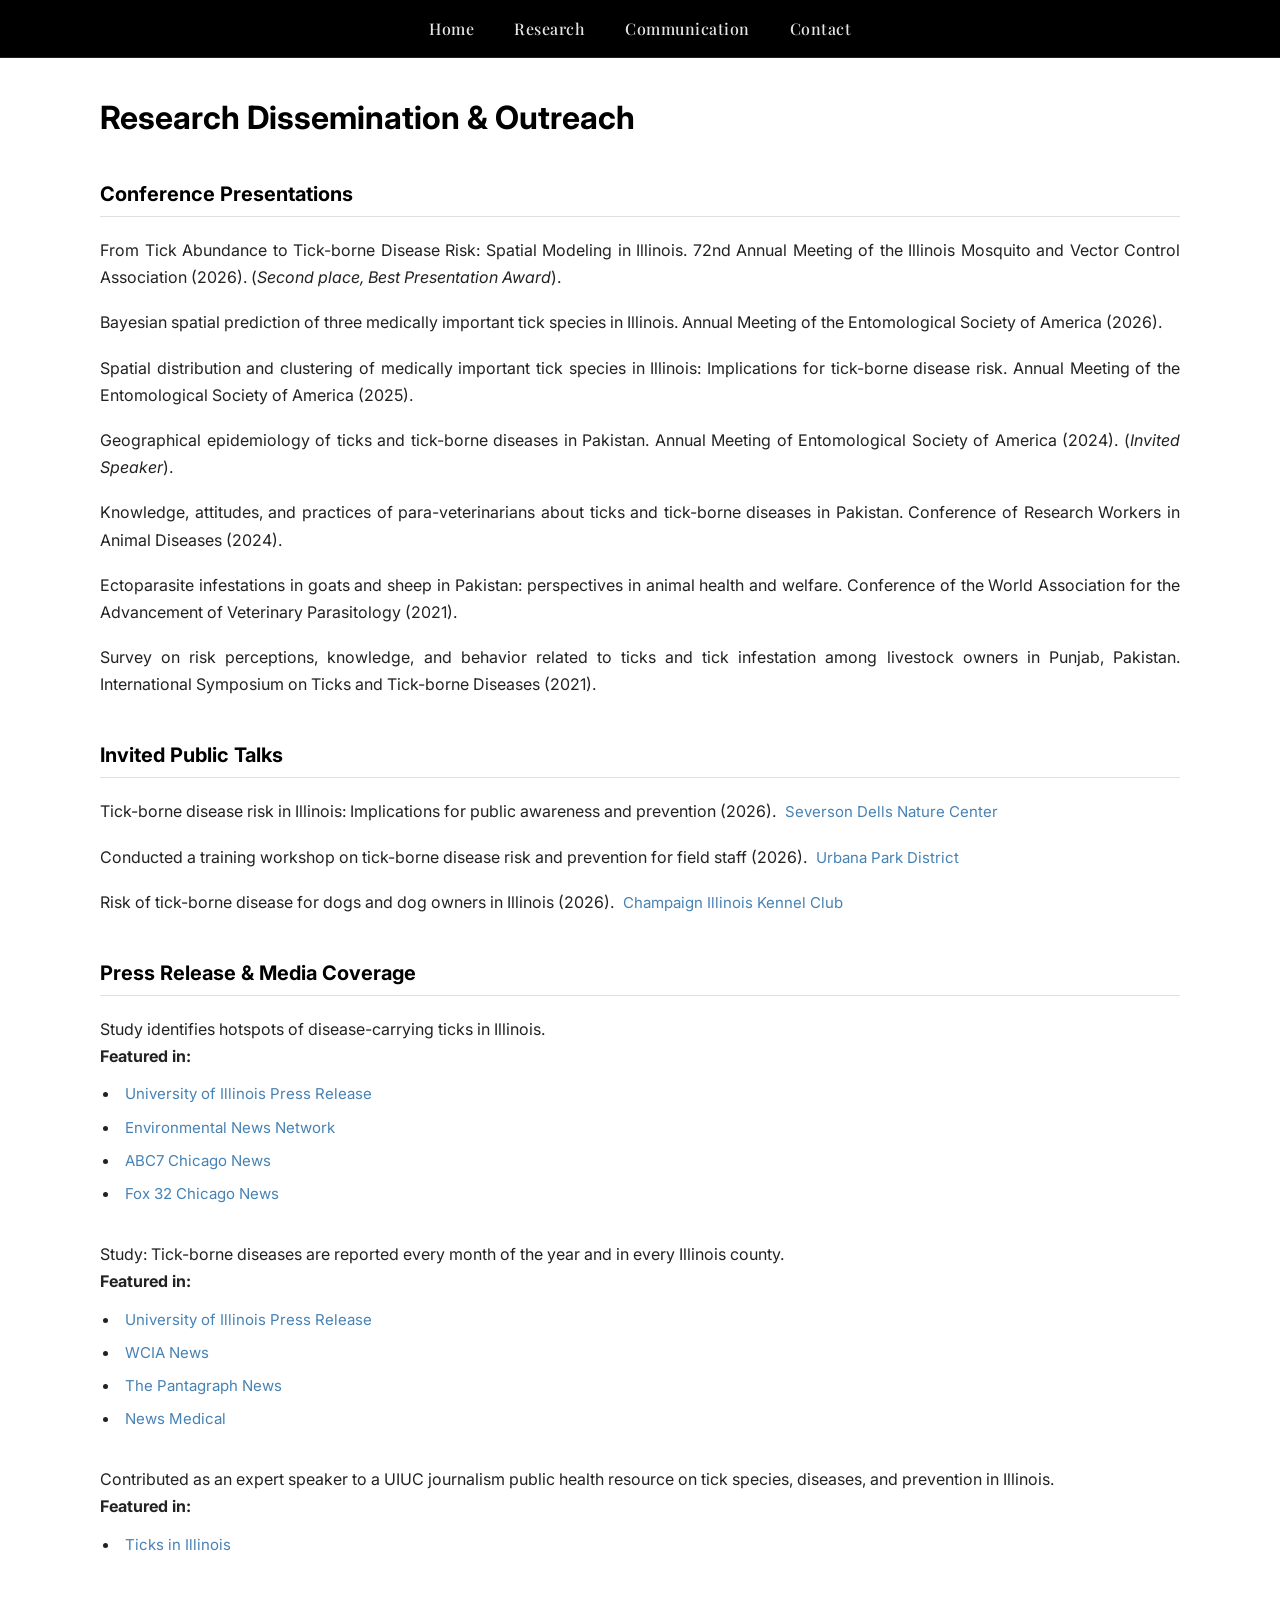
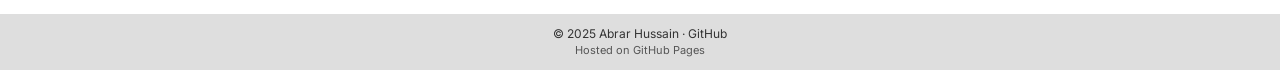
==== commit a14ca6ac: "Update communication.html" ====
--- a/communication.html
+++ b/communication.html
@@ -44,12 +44,12 @@
   <div class="paper-list">
 
     <div class="paper-item">
-    <p>
+	<p>
 	  From Tick Abundance to Tick-borne Disease Risk: Spatial Modeling in Illinois.
 	  72nd Annual Meeting of the Illinois Mosquito and Vector Control Association (2026).
-	  <strong><em>Second place, Best Presentation Award.</em></strong>
-	</p>    
-	</div>
+	  (<em>Second place, Best Presentation Award</em>).
+	</p>	
+</div>
     <div class="paper-item">
       <p>
         Bayesian spatial prediction of three medically important tick species in Illinois.
@@ -68,9 +68,9 @@
 	<p>
 	  Geographical epidemiology of ticks and tick-borne diseases in Pakistan.
 	  Annual Meeting of Entomological Society of America (2024).
-	  <strong><em>Invited Speaker.</em></strong>
-	</p>
-    </div>
+	  (<em>Invited Speaker</em>).
+	</p>    
+	</div>
     <div class="paper-item">
       <p>
         Knowledge, attitudes, and practices of para-veterinarians about ticks and tick-borne diseases in Pakistan. 
